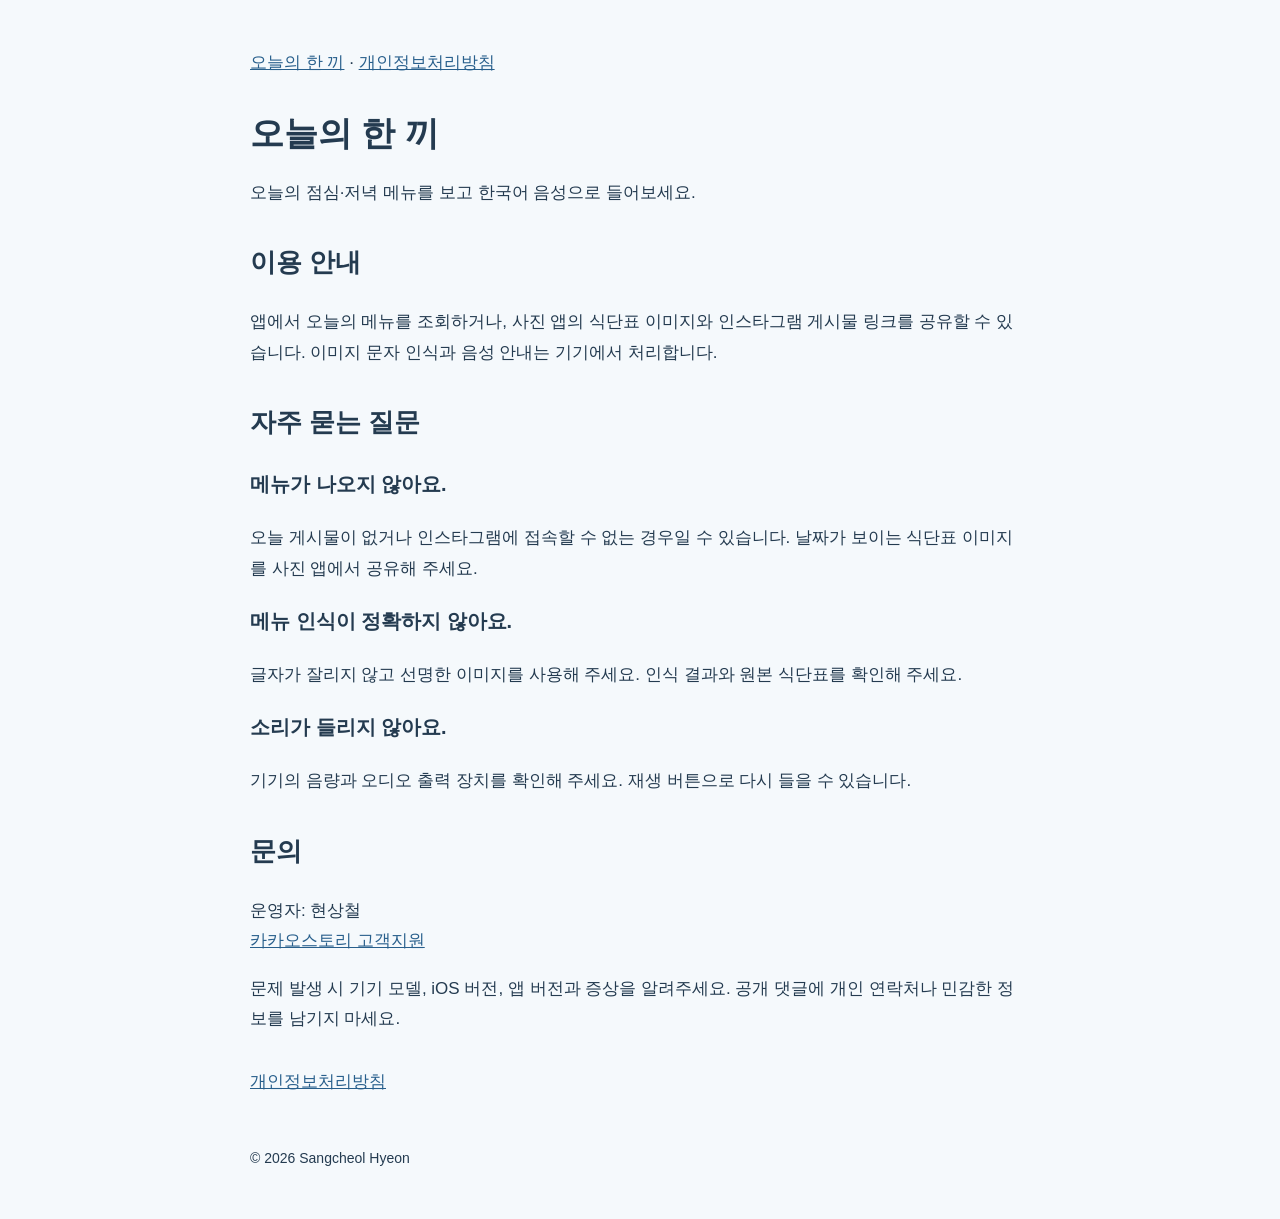
==== index.html @ 04f2c1d9 "Publish Korean support and privacy pages" ====
<!doctype html><html lang="ko"><meta charset="utf-8"><meta name="viewport" content="width=device-width, initial-scale=1"><title>오늘의 한 끼 — 고객지원</title><link rel="stylesheet" href="style.css"><nav><a href="index.html">오늘의 한 끼</a> · <a href="privacy.html">개인정보처리방침</a></nav><main><h1>오늘의 한 끼</h1><p>오늘의 점심·저녁 메뉴를 보고 한국어 음성으로 들어보세요.</p><section><h2>이용 안내</h2><p>앱에서 오늘의 메뉴를 조회하거나, 사진 앱의 식단표 이미지와 인스타그램 게시물 링크를 공유할 수 있습니다. 이미지 문자 인식과 음성 안내는 기기에서 처리합니다.</p></section><section><h2>자주 묻는 질문</h2><h3>메뉴가 나오지 않아요.</h3><p>오늘 게시물이 없거나 인스타그램에 접속할 수 없는 경우일 수 있습니다. 날짜가 보이는 식단표 이미지를 사진 앱에서 공유해 주세요.</p><h3>메뉴 인식이 정확하지 않아요.</h3><p>글자가 잘리지 않고 선명한 이미지를 사용해 주세요. 인식 결과와 원본 식단표를 확인해 주세요.</p><h3>소리가 들리지 않아요.</h3><p>기기의 음량과 오디오 출력 장치를 확인해 주세요. 재생 버튼으로 다시 들을 수 있습니다.</p></section><section><h2>문의</h2><p>운영자: 현상철<br><a href="https://story.kakao.com/_7Mhcw7">카카오스토리 고객지원</a></p><p>문제 발생 시 기기 모델, iOS 버전, 앱 버전과 증상을 알려주세요. 공개 댓글에 개인 연락처나 민감한 정보를 남기지 마세요.</p></section><p><a href="privacy.html">개인정보처리방침</a></p></main><footer>© 2026 Sangcheol Hyeon</footer></html>
---- style.css ----
body{max-width:780px;margin:48px auto;padding:0 24px;font:17px/1.8 -apple-system,BlinkMacSystemFont,sans-serif;color:#243b50;background:#f5f9fc}a{color:#285f8c}h1{line-height:1.3}nav{margin-bottom:32px}section{margin:32px 0}footer{margin-top:48px;font-size:14px}
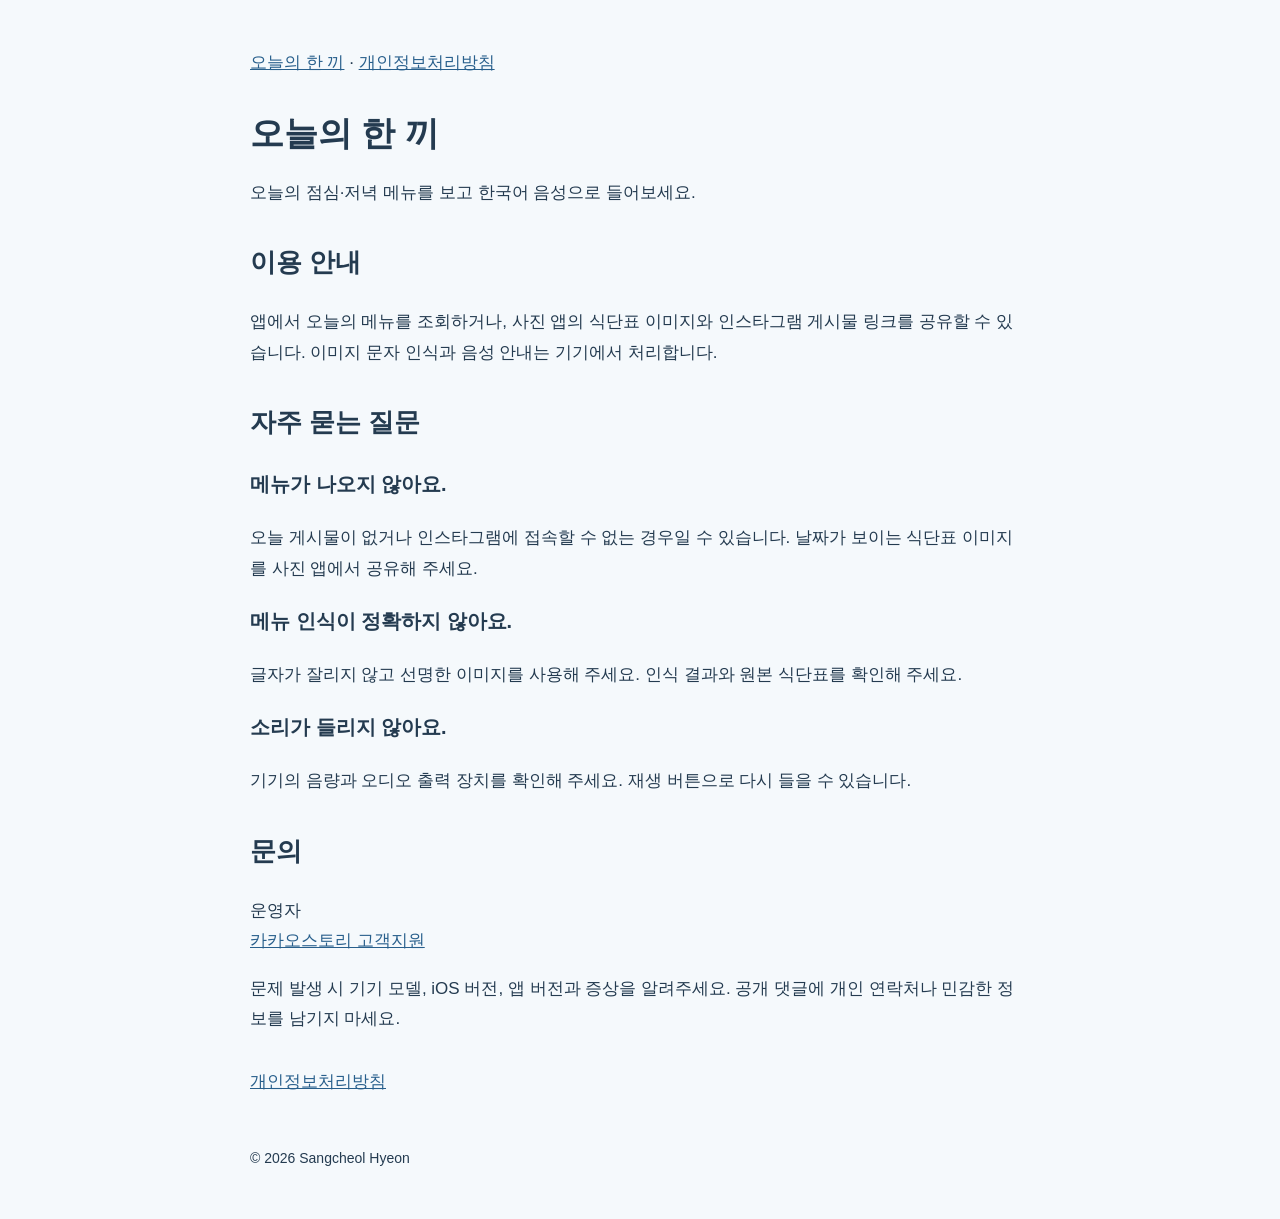
==== commit 7763297f: "Update index.html" ====
--- a/index.html
+++ b/index.html
@@ -1 +1 @@
-<!doctype html><html lang="ko"><meta charset="utf-8"><meta name="viewport" content="width=device-width, initial-scale=1"><title>오늘의 한 끼 — 고객지원</title><link rel="stylesheet" href="style.css"><nav><a href="index.html">오늘의 한 끼</a> · <a href="privacy.html">개인정보처리방침</a></nav><main><h1>오늘의 한 끼</h1><p>오늘의 점심·저녁 메뉴를 보고 한국어 음성으로 들어보세요.</p><section><h2>이용 안내</h2><p>앱에서 오늘의 메뉴를 조회하거나, 사진 앱의 식단표 이미지와 인스타그램 게시물 링크를 공유할 수 있습니다. 이미지 문자 인식과 음성 안내는 기기에서 처리합니다.</p></section><section><h2>자주 묻는 질문</h2><h3>메뉴가 나오지 않아요.</h3><p>오늘 게시물이 없거나 인스타그램에 접속할 수 없는 경우일 수 있습니다. 날짜가 보이는 식단표 이미지를 사진 앱에서 공유해 주세요.</p><h3>메뉴 인식이 정확하지 않아요.</h3><p>글자가 잘리지 않고 선명한 이미지를 사용해 주세요. 인식 결과와 원본 식단표를 확인해 주세요.</p><h3>소리가 들리지 않아요.</h3><p>기기의 음량과 오디오 출력 장치를 확인해 주세요. 재생 버튼으로 다시 들을 수 있습니다.</p></section><section><h2>문의</h2><p>운영자: 현상철<br><a href="https://story.kakao.com/_7Mhcw7">카카오스토리 고객지원</a></p><p>문제 발생 시 기기 모델, iOS 버전, 앱 버전과 증상을 알려주세요. 공개 댓글에 개인 연락처나 민감한 정보를 남기지 마세요.</p></section><p><a href="privacy.html">개인정보처리방침</a></p></main><footer>© 2026 Sangcheol Hyeon</footer></html>+<!doctype html><html lang="ko"><meta charset="utf-8"><meta name="viewport" content="width=device-width, initial-scale=1"><title>오늘의 한 끼 — 고객지원</title><link rel="stylesheet" href="style.css"><nav><a href="index.html">오늘의 한 끼</a> · <a href="privacy.html">개인정보처리방침</a></nav><main><h1>오늘의 한 끼</h1><p>오늘의 점심·저녁 메뉴를 보고 한국어 음성으로 들어보세요.</p><section><h2>이용 안내</h2><p>앱에서 오늘의 메뉴를 조회하거나, 사진 앱의 식단표 이미지와 인스타그램 게시물 링크를 공유할 수 있습니다. 이미지 문자 인식과 음성 안내는 기기에서 처리합니다.</p></section><section><h2>자주 묻는 질문</h2><h3>메뉴가 나오지 않아요.</h3><p>오늘 게시물이 없거나 인스타그램에 접속할 수 없는 경우일 수 있습니다. 날짜가 보이는 식단표 이미지를 사진 앱에서 공유해 주세요.</p><h3>메뉴 인식이 정확하지 않아요.</h3><p>글자가 잘리지 않고 선명한 이미지를 사용해 주세요. 인식 결과와 원본 식단표를 확인해 주세요.</p><h3>소리가 들리지 않아요.</h3><p>기기의 음량과 오디오 출력 장치를 확인해 주세요. 재생 버튼으로 다시 들을 수 있습니다.</p></section><section><h2>문의</h2><p>운영자<br><a href="https://story.kakao.com/_7Mhcw7">카카오스토리 고객지원</a></p><p>문제 발생 시 기기 모델, iOS 버전, 앱 버전과 증상을 알려주세요. 공개 댓글에 개인 연락처나 민감한 정보를 남기지 마세요.</p></section><p><a href="privacy.html">개인정보처리방침</a></p></main><footer>© 2026 Sangcheol Hyeon</footer></html>
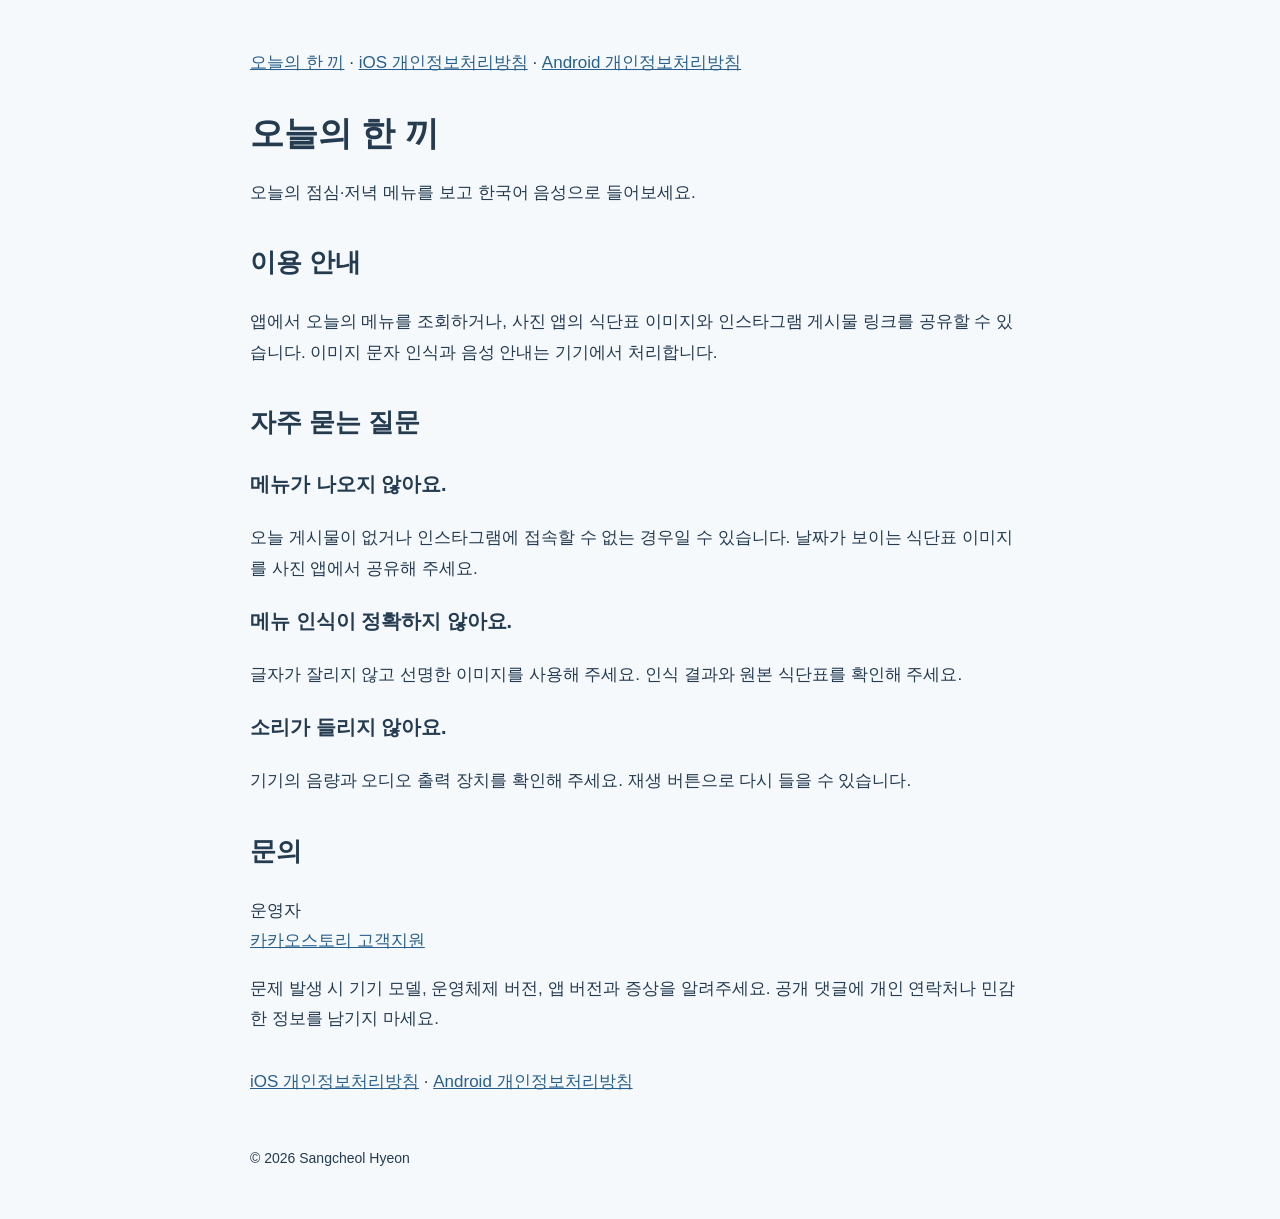
==== commit abc924b9: "Add Android ad-free app privacy notice" ====
--- a/index.html
+++ b/index.html
@@ -1 +1 @@
-<!doctype html><html lang="ko"><meta charset="utf-8"><meta name="viewport" content="width=device-width, initial-scale=1"><title>오늘의 한 끼 — 고객지원</title><link rel="stylesheet" href="style.css"><nav><a href="index.html">오늘의 한 끼</a> · <a href="privacy.html">개인정보처리방침</a></nav><main><h1>오늘의 한 끼</h1><p>오늘의 점심·저녁 메뉴를 보고 한국어 음성으로 들어보세요.</p><section><h2>이용 안내</h2><p>앱에서 오늘의 메뉴를 조회하거나, 사진 앱의 식단표 이미지와 인스타그램 게시물 링크를 공유할 수 있습니다. 이미지 문자 인식과 음성 안내는 기기에서 처리합니다.</p></section><section><h2>자주 묻는 질문</h2><h3>메뉴가 나오지 않아요.</h3><p>오늘 게시물이 없거나 인스타그램에 접속할 수 없는 경우일 수 있습니다. 날짜가 보이는 식단표 이미지를 사진 앱에서 공유해 주세요.</p><h3>메뉴 인식이 정확하지 않아요.</h3><p>글자가 잘리지 않고 선명한 이미지를 사용해 주세요. 인식 결과와 원본 식단표를 확인해 주세요.</p><h3>소리가 들리지 않아요.</h3><p>기기의 음량과 오디오 출력 장치를 확인해 주세요. 재생 버튼으로 다시 들을 수 있습니다.</p></section><section><h2>문의</h2><p>운영자<br><a href="https://story.kakao.com/_7Mhcw7">카카오스토리 고객지원</a></p><p>문제 발생 시 기기 모델, iOS 버전, 앱 버전과 증상을 알려주세요. 공개 댓글에 개인 연락처나 민감한 정보를 남기지 마세요.</p></section><p><a href="privacy.html">개인정보처리방침</a></p></main><footer>© 2026 Sangcheol Hyeon</footer></html>
+<!doctype html><html lang="ko"><meta charset="utf-8"><meta name="viewport" content="width=device-width, initial-scale=1"><title>오늘의 한 끼 — 고객지원</title><link rel="stylesheet" href="style.css"><nav><a href="index.html">오늘의 한 끼</a> · <a href="privacy.html">iOS 개인정보처리방침</a> · <a href="privacy-android.html">Android 개인정보처리방침</a></nav><main><h1>오늘의 한 끼</h1><p>오늘의 점심·저녁 메뉴를 보고 한국어 음성으로 들어보세요.</p><section><h2>이용 안내</h2><p>앱에서 오늘의 메뉴를 조회하거나, 사진 앱의 식단표 이미지와 인스타그램 게시물 링크를 공유할 수 있습니다. 이미지 문자 인식과 음성 안내는 기기에서 처리합니다.</p></section><section><h2>자주 묻는 질문</h2><h3>메뉴가 나오지 않아요.</h3><p>오늘 게시물이 없거나 인스타그램에 접속할 수 없는 경우일 수 있습니다. 날짜가 보이는 식단표 이미지를 사진 앱에서 공유해 주세요.</p><h3>메뉴 인식이 정확하지 않아요.</h3><p>글자가 잘리지 않고 선명한 이미지를 사용해 주세요. 인식 결과와 원본 식단표를 확인해 주세요.</p><h3>소리가 들리지 않아요.</h3><p>기기의 음량과 오디오 출력 장치를 확인해 주세요. 재생 버튼으로 다시 들을 수 있습니다.</p></section><section><h2>문의</h2><p>운영자<br><a href="https://story.kakao.com/_7Mhcw7">카카오스토리 고객지원</a></p><p>문제 발생 시 기기 모델, 운영체제 버전, 앱 버전과 증상을 알려주세요. 공개 댓글에 개인 연락처나 민감한 정보를 남기지 마세요.</p></section><p><a href="privacy.html">iOS 개인정보처리방침</a> · <a href="privacy-android.html">Android 개인정보처리방침</a></p></main><footer>© 2026 Sangcheol Hyeon</footer></html>
